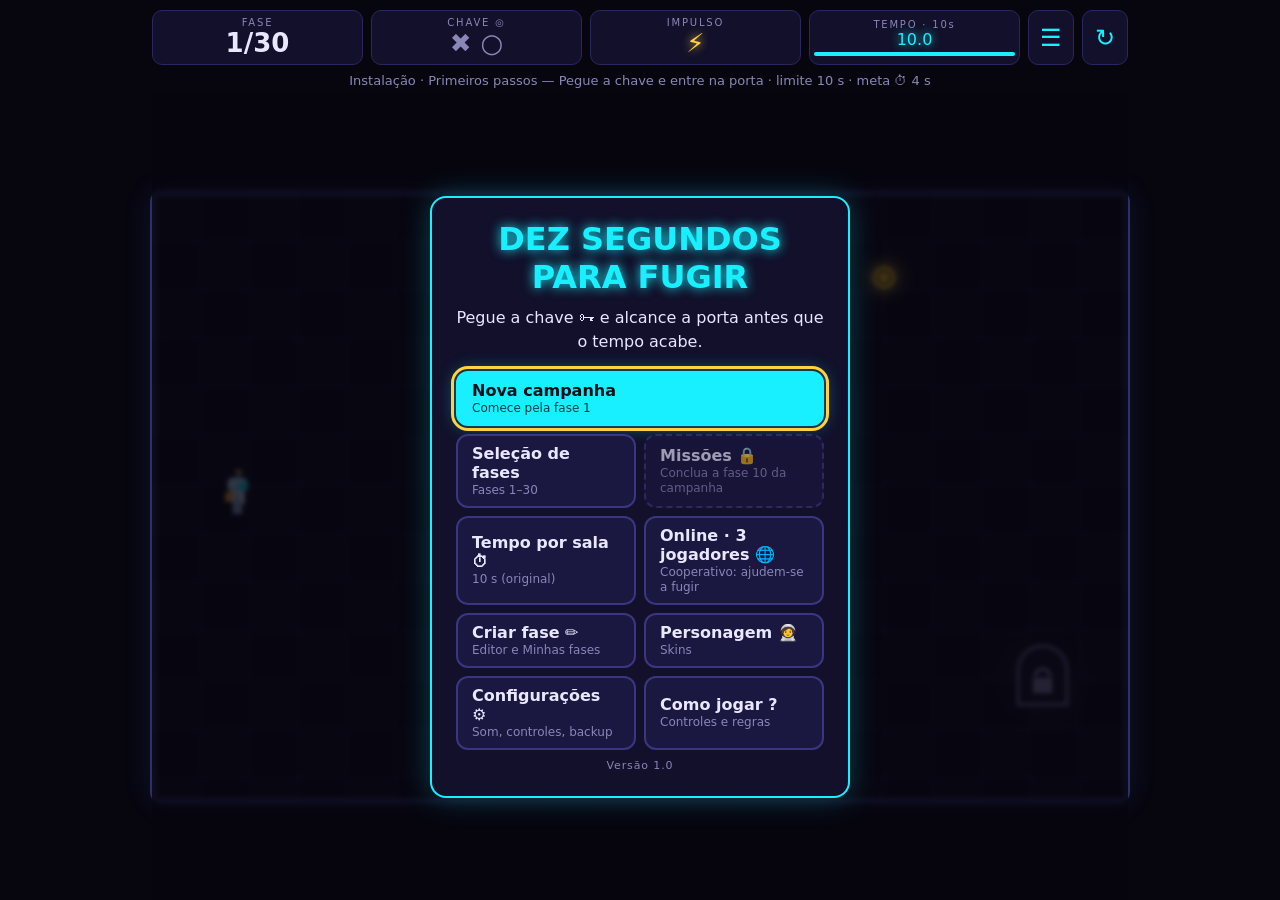
==== index.html @ 1c7d1f09 "Dez segundos para fugir: jogo, editor e modo online cooperativo" ====
<!doctype html>
<html lang="pt-BR">
<head>
  <meta charset="utf-8">
  <meta name="viewport" content="width=device-width, initial-scale=1, maximum-scale=1, user-scalable=no, viewport-fit=cover">
  <meta name="theme-color" content="#07060f">
  <title>Dez segundos para fugir</title>
  <link rel="stylesheet" href="style.css">
</head>
<body>
  <div id="app">
    <header id="hud">
      <div class="hud-item"><span class="hud-label">FASE</span><span id="hud-level">1/20</span></div>
      <div class="hud-item"><span class="hud-label">CHAVE ◎</span><span><span id="hud-key" class="key-off">✖</span> <span id="hud-coin" class="coin-off">○</span></span></div>
      <div class="hud-item"><span class="hud-label">IMPULSO</span><span id="hud-dash" class="dash-on">⚡</span></div>
      <div class="hud-item"><span class="hud-label" id="hud-timer-label">TEMPO</span><span id="hud-timer">10.0</span><span class="bar" id="hud-bar-wrap"><i id="hud-bar"></i></span></div>
      <button id="btn-levels" class="hud-btn" aria-label="Escolher fase">☰</button>
      <button id="btn-retry-hud" class="hud-btn" aria-label="Tentar novamente (R)">↻</button>
    </header>
    <div id="hint"></div>

    <main id="stage">
      <canvas id="game" aria-label="Área do jogo"></canvas>
      <div id="overlay" class="hidden">
        <div class="panel">
          <h1 id="ov-title"></h1>
          <p id="ov-text"></p>
          <div id="ov-extra"></div>
          <div id="ov-menu" class="hidden"></div>
          <div class="ov-actions" id="ov-actions">
            <button id="ov-primary" class="btn"></button>
            <button id="ov-secondary" class="btn btn-ghost hidden"></button>
            <button id="ov-tertiary" class="btn btn-ghost hidden"></button>
            <button id="ov-quaternary" class="btn btn-ghost hidden"></button>
            <button id="ov-quinary" class="btn btn-ghost hidden"></button>
            <button id="ov-senary" class="btn btn-ghost hidden"></button>
          </div>
          <p id="ov-foot" class="foot hidden"></p>
        </div>
      </div>
      <button id="skip" class="btn btn-ghost hidden">Pular ⏭</button>
      <div id="settings" class="hidden">
        <div class="panel">
          <h1>Configurações</h1>
          <label class="row"><input type="checkbox" id="set-sound"> <span>Efeitos sonoros</span></label>
          <label class="row"><span>Volume</span> <input type="range" id="set-volume" min="0" max="100" step="5"> <output id="set-volume-out"></output></label>
          <div class="row"><span>Tempo por sala</span> <button id="set-time" class="btn btn-ghost"></button></div>
          <label class="row"><span>Controles na tela</span> <select id="set-touch"><option value="auto">Automático</option><option value="on">Mostrar</option><option value="off">Ocultar</option></select></label>
          <label class="row"><input type="checkbox" id="set-reduce"> <span>Reduzir efeitos visuais e tremores</span></label>
          <p id="set-note"></p>
          <div class="set-group" role="group" aria-label="Progresso e backup">
            <b>Progresso e backup</b>
            <div class="set-btns">
              <button id="set-export" class="btn btn-ghost">Exportar progresso</button>
              <button id="set-import" class="btn btn-ghost">Importar progresso</button>
              <button id="set-erase" class="btn btn-ghost danger">Apagar progresso</button>
            </div>
            <small>O progresso fica salvo neste navegador e não é sincronizado automaticamente entre dispositivos. Use o backup para levar seus dados a outro lugar.</small>
          </div>
          <button id="set-back" class="btn">Voltar</button>
        </div>
      </div>
      <div id="editor" class="ed-panel hidden">
        <div class="ed-top">
          <input id="ed-name" maxlength="40" autocomplete="off" placeholder="Nome da fase (até 40 caracteres)" aria-label="Nome da fase">
          <span id="ed-status" class="ed-status"></span>
        </div>
        <div id="ed-wrap"><canvas id="ed-canvas" tabindex="0" aria-label="Grade de edição 40 por 25. Toque ou arraste para colocar elementos. Com teclado: setas movem o cursor, Enter aplica a ferramenta, Delete apaga, E seleciona."></canvas></div>
        <div id="ed-msg" role="status" aria-live="polite"></div>
        <div id="ed-tools" aria-label="Ferramentas"></div>
        <div id="ed-props" class="ed-props" aria-live="polite" aria-label="Propriedades do elemento selecionado"></div>
        <div class="ed-actions">
          <button id="ed-undo" class="btn btn-ghost" aria-label="Desfazer">↶ Desfazer</button>
          <button id="ed-redo" class="btn btn-ghost" aria-label="Refazer">↷ Refazer</button>
          <button id="ed-check" class="btn btn-ghost">🔎 Verificar</button>
          <button id="ed-test" class="btn">▶ Testar</button>
          <button id="ed-save" class="btn">💾 Salvar</button>
          <button id="ed-clear" class="btn btn-ghost">🧹 Limpar mapa</button>
          <button id="ed-help" class="btn btn-ghost" aria-expanded="false">? Ajuda</button>
          <button id="ed-exit" class="btn btn-ghost">✕ Sair</button>
        </div>
        <div id="ed-helptext" class="hidden">
          <b>Como usar:</b> escolha uma ferramenta (Estrutura, Objetivos, Perigos, Mecanismos) e toque ou clique na grade; arraste para pintar terreno (cada arrasto é uma ação que dá para desfazer).
          Ao tocar num laser, drone, portal, interruptor ou porta, o painel abaixo do mapa mostra as propriedades. Sem mouse: foque o mapa (Tab), mova o cursor com as setas, Enter aplica a ferramenta, Delete apaga, E seleciona; ou escolha o elemento na lista do painel.
          <b>Portais:</b> até 3 pares (A ◆, B ●, C ▲); o par precisa das duas pontas. <b>Interruptores:</b> abrem as portas ligadas até o fim da tentativa; cada porta tem um só interruptor.
          <b>Lasers</b> param na primeira parede (a extensão real aparece no mapa). <b>Drones:</b> até 4, rota por pontos da grade, ida e volta ou circuito fechado.
          O personagem é um pouco maior que um quadrado: corredores precisam de pelo menos 2 quadrados. Ctrl+Z desfaz, Ctrl+Y refaz.
          <b>Confiança:</b> 1) estrutura válida, 2) percurso (considera portais e interruptores; lasers e drones não contam como paredes), 3) teste jogável — só concluir a fase confirma tempo e dificuldade. Para compartilhar é preciso concluir a fase nesta revisão (confirmação local, sem verificação online).
        </div>
      </div>
      <div id="coop" class="ed-panel hidden" role="region" aria-label="Modo online cooperativo">
        <div id="co-banner" role="status" aria-live="polite"></div>
        <section id="co-connect" class="co-view">
          <div class="panel panel-wide">
            <h1>Online · 3 jogadores</h1>
            <p class="lead">Cooperativo: cada jogador tem um papel e <b>só chegam à porta se se ajudarem</b>. Falem por voz (ligação, Discord…) enquanto jogam.</p>
            <label class="co-field"><span>Seu apelido</span><input id="co-name" maxlength="14" autocomplete="off" placeholder="Jogador"></label>
            <div id="co-srv-row" class="co-field hidden"><span id="co-srv-note"></span><input id="co-url" autocomplete="off" inputmode="url" placeholder="wss://meu-servidor.onrender.com" aria-label="Endereço do servidor"></div>
            <div class="ov-actions">
              <button id="co-create" class="btn">Criar sala</button>
              <div class="co-or">ou entre com o código</div>
              <div class="co-join-row"><input id="co-code" maxlength="4" autocomplete="off" autocapitalize="characters" placeholder="ABCD" aria-label="Código da sala (4 letras)"><button id="co-join" class="btn">Entrar</button></div>
              <button id="co-back" class="btn btn-ghost">Voltar ao menu</button>
            </div>
          </div>
        </section>
        <section id="co-lobby" class="co-view hidden">
          <div class="panel panel-wide">
            <h1>Sala <span id="co-code-big" class="co-code"></span></h1>
            <div class="co-row"><button id="co-copy" class="btn btn-ghost">📋 Copiar convite</button></div>
            <ul id="co-slots" class="co-slots" aria-label="Jogadores da sala"></ul>
            <div class="co-h">Escolha seu papel</div>
            <div id="co-roles" class="co-roles" role="radiogroup" aria-label="Papéis"></div>
            <label class="co-field"><span>Fase</span><select id="co-level" aria-describedby="co-level-note"></select></label>
            <p id="co-level-note" class="notes"></p>
            <p id="co-start-note" class="notes" role="status"></p>
            <div class="ov-actions">
              <button id="co-start" class="btn">Começar ▶</button>
              <button id="co-leave" class="btn btn-ghost">Sair da sala</button>
            </div>
          </div>
        </section>
        <section id="co-game" class="co-view hidden">
          <div id="co-hud">
            <div class="co-h1"><b id="co-lvname"></b><span id="co-att"></span><span id="co-ping"></span></div>
            <div class="co-h2"><span id="co-timer">--</span><span class="bar"><i id="co-bar"></i></span><span id="co-key"></span></div>
            <div id="co-chips"></div>
          </div>
          <div id="co-cwrap"><div id="co-banner2" role="status" aria-live="polite"></div><canvas id="co-canvas" aria-label="Área do jogo cooperativo. Use as setas ou WASD para andar; teclas 1 a 6 enviam mensagens rápidas."></canvas><div id="co-result" class="hidden"></div></div>
          <div id="co-hint"></div>
          <div id="co-bottom">
            <div id="co-pad" aria-label="Controles de direção">
              <button class="dir up" data-k="u" aria-label="Cima">▲</button>
              <button class="dir left" data-k="l" aria-label="Esquerda">◀</button>
              <button class="dir right" data-k="r" aria-label="Direita">▶</button>
              <button class="dir down" data-k="d" aria-label="Baixo">▼</button>
            </div>
            <div id="co-emos" aria-label="Mensagens rápidas"></div>
            <div class="co-acts"><button id="co-restart" class="btn btn-ghost">↻ Reiniciar</button><button id="co-menu" class="btn btn-ghost">☰ Menu</button></div>
          </div>
          <div id="co-pop" class="hidden"><div class="panel">
            <h1>Pausa do menu</h1>
            <p>O jogo dos outros continua. Sair da sala encerra a partida para os 3.</p>
            <div class="ov-actions">
              <button id="co-pop-continue" class="btn">Continuar</button>
              <button id="co-pop-lobby" class="btn btn-ghost">Voltar à sala (todos)</button>
              <button id="co-pop-leave" class="btn btn-ghost danger">Sair da sala</button>
            </div>
          </div></div>
        </section>
      </div>
      <div id="mymaps" class="ed-panel hidden">
        <div class="panel panel-wide">
          <h1>Minhas fases</h1>
          <p id="mm-msg" class="lead" role="status"></p>
          <div class="sel-row"><button id="mm-new" class="btn">✏ Nova fase</button><button id="mm-import" class="btn btn-ghost">📥 Importar fase</button></div>
          <div id="mm-list"></div>
          <p class="notes">As fases ficam só neste aparelho (armazenamento do navegador). Compartilhar o código não publica a fase em nenhum catálogo online.</p>
          <button id="mm-back" class="btn btn-ghost">Voltar ao menu</button>
        </div>
      </div>
      <div id="backup" class="ed-panel hidden">
        <div class="panel panel-wide" id="bk-body"></div>
      </div>
      <div id="importer" class="ed-panel hidden">
        <div class="panel panel-wide">
          <h1>Importar fase</h1>
          <p class="lead">Cole o código de uma fase (começa com <b>DSPF1:</b>). O código é tratado só como dados.</p>
          <textarea id="im-text" rows="5" spellcheck="false" autocomplete="off" aria-label="Código da fase" placeholder="DSPF1:…"></textarea>
          <p id="im-msg" role="alert"></p>
          <div id="im-preview" class="hidden"><canvas id="im-canvas" width="320" height="200"></canvas><div id="im-name"></div><div id="im-state" class="notes"></div></div>
          <div class="ov-actions">
            <button id="im-check" class="btn">Verificar código</button>
            <button id="im-ok" class="btn hidden">Importar como nova fase</button>
            <button id="im-back" class="btn btn-ghost">Voltar</button>
          </div>
          <p class="notes">A fase importada vira uma cópia nova: nunca sobrescreve as suas fases. Compartilhar o código não publica a fase em um catálogo online.</p>
        </div>
      </div>
      <div id="missions" class="hidden">
        <div class="panel panel-wide">
          <h1>Missões</h1>
          <p id="mis-info" class="lead"></p>
          <div id="mis-filter" role="radiogroup" aria-label="Filtrar por tipo"></div>
          <div id="mis-grid"></div>
          <p class="notes">Missões não alteram moedas, medalhas nem recordes da campanha. Concluir em qualquer tempo vale; em 10 s você ganha também o selo "Desafio original".</p>
          <button id="mis-back" class="btn btn-ghost">Voltar</button>
        </div>
      </div>
      <div id="charsel" class="hidden">
        <div class="panel panel-wide">
          <h1>Personagem</h1>
          <canvas id="char-big" width="192" height="192" aria-label="Prévia animada da skin"></canvas>
          <div id="char-pose" class="char-pose"></div>
          <div id="char-name" class="char-name"></div>
          <p id="char-desc"></p>
          <p id="char-req"></p>
          <span class="bar big" id="char-bar-wrap"><i id="char-bar"></i></span>
          <button id="char-equip" class="btn">Equipar</button>
          <div id="char-list" role="radiogroup" aria-label="Escolha a skin"></div>
          <p class="notes">Skins são só visuais: a área de colisão e a velocidade são as mesmas. Elas usam conquistas já registradas; nada é gasto.</p>
          <button id="char-back" class="btn btn-ghost">Voltar</button>
        </div>
      </div>
      <div id="timesel" class="hidden">
        <div class="panel panel-wide">
          <h1>Tempo por sala</h1>
          <p class="lead"><b>Este tempo vale para cada tentativa de uma sala.</b></p>
          <fieldset id="time-opts" class="opts"><legend class="sr">Escolha o tempo por sala</legend></fieldset>
          <div id="time-custom-row" class="hidden">
            <label class="row"><span>Segundos (5 a 300)</span> <input type="number" id="time-custom" min="5" max="300" step="1" inputmode="numeric" aria-describedby="time-err"></label>
          </div>
          <p id="time-err" role="alert"></p>
          <div class="notes" id="time-notes">
            <p><b>10 segundos</b> é o desafio original. Tempos <b>abaixo de 10 s</b> são desafios extras e podem tornar algumas fases impossíveis.</p>
            <p>Fases desbloqueadas, moedas e as medalhas de conclusão valem em <b>qualquer</b> tempo. A medalha de <b>tempo-alvo (⏱)</b> só vale no modo original de 10 s.</p>
            <p>Os melhores tempos são guardados <b>separadamente</b> para cada opção (inclusive "Sem limite"). Os recordes antigos ficam no modo de 10 s.</p>
            <p id="time-pause-note" class="hidden"><b>Atenção:</b> mudar o tempo durante a pausa reinicia a sala; você confirma antes.</p>
          </div>
          <div class="ov-actions">
            <button id="time-ok" class="btn">Continuar</button>
            <button id="time-back" class="btn btn-ghost">Voltar</button>
          </div>
        </div>
      </div>
      <div id="select" class="hidden">
        <div class="panel panel-wide">
          <h1>Fases</h1>
          <div class="sel-row"><button id="sel-time" class="btn btn-ghost sel-time"></button><button id="sel-char" class="btn btn-ghost sel-time">🧑‍🚀 Personagem</button></div>
          <div id="level-grid"></div>
          <p id="sel-info"></p>
          <button id="sel-back" class="btn btn-ghost">Voltar ao menu</button>
        </div>
      </div>
    </main>

    <footer id="controls">
      <div id="dpad">
        <button class="dir up" data-dx="0" data-dy="-1" aria-label="Cima">▲</button>
        <button class="dir left" data-dx="-1" data-dy="0" aria-label="Esquerda">◀</button>
        <button class="dir right" data-dx="1" data-dy="0" aria-label="Direita">▶</button>
        <button class="dir down" data-dx="0" data-dy="1" aria-label="Baixo">▼</button>
      </div>
      <div id="side-btns">
        <button id="btn-dash" class="btn dash-touch" aria-label="Impulso (Espaço)">⚡<small>Impulso</small></button>
        <button id="btn-retry-touch" class="btn retry-touch" aria-label="Reiniciar (R)">↻<small>Reiniciar</small></button>
      </div>
    </footer>
  </div>

  <script src="levels.js"></script>
  <script src="missions.js"></script>
  <script src="mapkit.js"></script>
  <script src="engine.js"></script>
  <script src="audio.js"></script>
  <script src="game.js"></script>
  <script src="editor.js"></script>
  <script src="backup.js"></script>
  <script src="coop.js"></script>
</body>
</html>
---- style.css ----
:root {
  --bg: #07060f;
  --panel: #12102a;
  --cyan: #19f0ff;
  --magenta: #ff3df2;
  --gold: #ffd23f;
  --green: #39ff88;
  --red: #ff2d55;
  --text: #e9e7ff;
  --dim: #8a86b8;
}
* { box-sizing: border-box; -webkit-tap-highlight-color: transparent; }
html, body {
  margin: 0; height: 100%; background: var(--bg); color: var(--text);
  font-family: "Trebuchet MS", "Segoe UI", system-ui, sans-serif;
  overflow: hidden; overscroll-behavior: none;
  touch-action: none; /* sem rolagem nem zoom por gesto */
  -webkit-user-select: none; user-select: none; -webkit-touch-callout: none;
}
#app {
  height: 100vh; height: 100dvh; display: flex; flex-direction: column;
  max-width: 1000px; margin: 0 auto;
  padding: env(safe-area-inset-top) max(12px, env(safe-area-inset-right)) env(safe-area-inset-bottom) max(12px, env(safe-area-inset-left));
}

/* HUD */
#hud { display: flex; gap: 8px; align-items: stretch; padding: 10px 0 8px; }
.hud-item {
  flex: 1; min-width: 0; background: var(--panel); border: 1px solid #2a2660; border-radius: 10px;
  padding: 6px 4px; display: flex; flex-direction: column; align-items: center; justify-content: center;
}
.hud-label { font-size: 10px; letter-spacing: .18em; color: var(--dim); }
.hud-item > span:last-child { font-size: clamp(16px, 4.2vw, 26px); font-weight: 700; font-variant-numeric: tabular-nums; }
#hud-timer { min-width: 5ch; color: var(--cyan); text-shadow: 0 0 10px var(--cyan); min-width: 4ch; text-align: center; }
#hud-timer.danger { color: var(--red); text-shadow: 0 0 12px var(--red); animation: pulse .4s infinite alternate; }
.key-off { color: var(--dim); }
.key-on { color: var(--gold); text-shadow: 0 0 10px var(--gold); }
.hud-btn {
  width: 46px; flex: none; border-radius: 10px; border: 1px solid #2a2660; background: var(--panel);
  color: var(--cyan); font-size: 24px; cursor: pointer;
}
@keyframes pulse { from { transform: scale(1); } to { transform: scale(1.12); } }

/* Palco */
#stage { position: relative; flex: 1; min-height: 0; display: flex; align-items: center; justify-content: center; }
canvas { display: block; border-radius: 10px; box-shadow: 0 0 0 2px #2a2660, 0 0 30px rgba(25, 240, 255, .12); touch-action: none; }

/* Overlay */
#overlay, #select, #settings, #timesel, #charsel, #missions, #mymaps, #importer, #backup, #coop {
  position: absolute; inset: 0; display: flex; align-items: center; justify-content: center;
  background: rgba(7, 6, 15, .78); backdrop-filter: blur(2px); z-index: 5; padding: 12px;
}
.hidden { display: none !important; }
.panel {
  background: var(--panel); border: 2px solid var(--cyan); border-radius: 16px; padding: 22px 24px;
  text-align: center; max-width: 420px; width: 100%; box-shadow: 0 0 30px rgba(25, 240, 255, .25);
}
.panel h1 { margin: 0 0 10px; font-size: clamp(22px, 6vw, 32px); color: var(--cyan); text-shadow: 0 0 12px var(--cyan); }
.panel p { margin: 0 0 18px; line-height: 1.45; color: var(--text); white-space: pre-line; }
.panel.bad { border-color: var(--red); box-shadow: 0 0 30px rgba(255, 45, 85, .3); }
.panel.bad h1 { color: var(--red); text-shadow: 0 0 12px var(--red); }
.panel.good { border-color: var(--green); box-shadow: 0 0 30px rgba(57, 255, 136, .3); }
.panel.good h1 { color: var(--green); text-shadow: 0 0 12px var(--green); }
.ov-actions { display: flex; flex-direction: column; gap: 10px; align-items: center; }
.btn {
  font: inherit; font-weight: 700; font-size: 18px; color: #04101a; background: var(--cyan);
  border: 0; border-radius: 12px; padding: 14px 28px; min-height: 52px; min-width: 190px; cursor: pointer;
  box-shadow: 0 0 18px rgba(25, 240, 255, .5);
}
.btn:active { transform: scale(.97); }
.btn-ghost { background: transparent; color: var(--dim); border: 1px solid #3a3680; box-shadow: none; font-size: 14px; min-height: 40px; padding: 8px 18px; }

/* Controles de toque */
#controls { display: none; justify-content: space-between; align-items: center; padding: 8px 4px 14px; gap: 12px; }
body.touch #controls { display: flex; }
#dpad {
  --s: clamp(64px, 19vw, 92px);
  display: grid; grid-template-columns: repeat(3, var(--s)); grid-template-rows: repeat(3, var(--s)); gap: 4px;
}
.dir {
  border: 2px solid #3a3680; border-radius: 16px; background: var(--panel); color: var(--cyan);
  font-size: calc(var(--s) * .38); cursor: pointer; touch-action: none; padding: 0;
}
.dir.active { background: var(--cyan); color: #04101a; box-shadow: 0 0 18px var(--cyan); }
.dir.up { grid-column: 2; grid-row: 1; }
.dir.left { grid-column: 1; grid-row: 2; }
.dir.right { grid-column: 3; grid-row: 2; }
.dir.down { grid-column: 2; grid-row: 3; }
#side-btns { display: flex; flex-direction: column; align-items: center; gap: 10px; }
.retry-touch, .dash-touch { min-width: 0; display: flex; flex-direction: column; align-items: center; justify-content: center; line-height: 1; padding: 0; touch-action: none; }
.dash-touch { width: clamp(96px, 27vw, 118px); height: clamp(96px, 27vw, 118px); font-size: 44px; background: #ffb02e; box-shadow: 0 0 20px rgba(255, 176, 46, .55); }
.dash-touch.used { background: #3a3560; color: var(--dim); box-shadow: none; }
.retry-touch { width: clamp(64px, 18vw, 80px); height: clamp(56px, 15vw, 66px); font-size: 26px; background: var(--magenta); box-shadow: 0 0 14px rgba(255, 61, 242, .45); }
.dash-touch small, .retry-touch small { font-size: 12px; margin-top: 3px; }

/* Seleção de fases */
.panel-wide { max-width: 520px; max-height: 100%; overflow-y: auto; overflow-x: hidden; padding: 16px; }
#level-grid { display: grid; grid-template-columns: repeat(5, minmax(0, 1fr)); gap: 8px; margin-bottom: 12px; }
.lvl {
  font: inherit; color: var(--text); background: #1a1740; border: 2px solid #3a3680; border-radius: 12px;
  aspect-ratio: 1; min-width: 0; min-height: 52px; padding: 2px; cursor: pointer; display: flex; flex-direction: column;
  align-items: center; justify-content: center; gap: 2px;
}
.lvl b { font-size: clamp(18px, 5vw, 24px); line-height: 1; }
.lvl small { font-size: 11px; color: var(--dim); line-height: 1.1; max-width: 100%; overflow: hidden; text-overflow: ellipsis; white-space: nowrap; }
.lvl.done { border-color: var(--green); }
.lvl.done small { color: var(--green); }
.lvl.next { border-color: var(--cyan); box-shadow: 0 0 14px rgba(25, 240, 255, .45); animation: pulse-border 1s infinite alternate; }
.lvl:disabled { opacity: .4; cursor: not-allowed; }
.lvl:not(:disabled):active { transform: scale(.96); }
@keyframes pulse-border { from { box-shadow: 0 0 6px rgba(25, 240, 255, .25); } to { box-shadow: 0 0 16px rgba(25, 240, 255, .7); } }
#sel-info { margin: 0 0 12px; color: var(--dim); font-size: 14px; min-height: 1.2em; }

@media (prefers-reduced-motion: reduce) {
  #hud-timer.danger, .lvl.next { animation: none; }
  .btn:active, .lvl:not(:disabled):active { transform: none; }
}
@media (max-width: 420px) { .lvl small.nm { display: none; } }

/* Dica da fase, impulso e moeda no HUD */
#hint { text-align: center; font-size: 13px; color: var(--dim); padding: 0 4px 6px; min-height: 1.3em; }
#hint b { color: var(--gold); font-weight: 600; }
.hud-label { white-space: nowrap; }
.dash-on { color: var(--gold) !important; text-shadow: 0 0 10px var(--gold); }
.dash-off { color: var(--dim); }
.coin-on { color: #ffcf33; text-shadow: 0 0 10px #ffcf33; }
.coin-off { color: var(--dim); }
@media (max-width: 420px) { .hud-label { font-size: 8.5px; letter-spacing: .08em; } #hud { gap: 6px; } }

/* Medalhas */
#ov-extra { margin: 0 0 16px; line-height: 1.5; }
#ov-extra:empty { display: none; }
.medals { display: flex; gap: 6px; justify-content: center; flex-wrap: wrap; margin-top: 8px; }
.medal { font-size: 13px; border: 1px solid #3a3680; border-radius: 999px; padding: 4px 10px; color: var(--dim); }
.medal.on { color: var(--text); border-color: var(--gold); background: rgba(255, 210, 63, .12); }
.medal.new { border-color: var(--green); background: rgba(57, 255, 136, .15); color: var(--green); }
.record { color: var(--green); font-weight: 700; }
.times { font-variant-numeric: tabular-nums; }

/* Grade de fases com medalhas */
.lvl { aspect-ratio: auto; min-height: 76px; padding: 6px 2px; }
.lvl .md { font-size: 11px; color: #4a4580; }
.lvl .md.on { color: var(--gold); }
.lvl .md.coin.on { color: #ffcf33; }
.lvl .mds { display: flex; gap: 4px; line-height: 1; }
.lvl .bt { font-size: 10.5px; color: var(--dim); font-variant-numeric: tabular-nums; }

/* Celular deitado: direcional à esquerda, botões à direita, cenário no meio (sem sobreposição) */
@media (orientation: landscape) and (max-height: 520px) {
  body.touch #app { display: grid; grid-template-columns: auto minmax(0, 1fr) auto; grid-template-rows: auto minmax(0, 1fr); column-gap: 10px; }
  body.touch #hud { grid-column: 1 / -1; padding: 6px 0; }
  body.touch #hint { display: none; }
  body.touch #stage { grid-column: 2; grid-row: 2; }
  body.touch #controls { display: contents; }
  body.touch #dpad { grid-column: 1; grid-row: 2; align-self: center; --s: 54px; }
  body.touch #side-btns { grid-column: 3; grid-row: 2; align-self: center; }
  body.touch .dash-touch { width: 84px; height: 84px; font-size: 34px; }
  body.touch .retry-touch { width: 64px; height: 48px; }
}

/* Configurações e botão de pular */
#settings .panel { text-align: left; }
#settings h1 { text-align: center; }
.row { display: flex; align-items: center; gap: 12px; margin: 0 0 16px; font-size: 16px; }
.row input[type="checkbox"] { width: 24px; height: 24px; accent-color: var(--cyan); flex: none; }
.row input[type="range"] { flex: 1; min-width: 0; accent-color: var(--cyan); height: 28px; }
.row output { width: 3.2ch; text-align: right; font-variant-numeric: tabular-nums; color: var(--dim); }
#set-note { color: var(--dim); font-size: 13px; min-height: 1em; margin: 0 0 14px; }
#settings .btn { display: block; margin: 0 auto; }
#skip { position: absolute; right: 10px; bottom: 10px; z-index: 6; min-height: 44px; background: rgba(7, 6, 15, .75); color: var(--text); }
#ov-tertiary { margin-top: 0; }

/* Seleção de fases por setor */
.sector { margin: 0 0 12px; text-align: left; }
.sector-head { display: flex; justify-content: space-between; align-items: baseline; border-left: 4px solid var(--sec, var(--cyan)); padding-left: 8px; margin-bottom: 6px; }
.sector-head b { color: var(--sec, var(--cyan)); font-size: 15px; letter-spacing: .02em; }
.sector-head small { color: var(--dim); font-size: 12px; }
.sector .grid { display: grid; grid-template-columns: repeat(5, minmax(0, 1fr)); gap: 8px; }
.sector .lvl { border-color: color-mix(in srgb, var(--sec) 45%, #3a3680); }
.sector .lvl.done { border-color: var(--green); }
.lvl.todo { border-style: dashed; border-color: var(--gold); }
#level-grid { display: block; }
.reduce-fx #hud-timer.danger, .reduce-fx .lvl.next { animation: none; }

.row select { flex: 1; min-width: 0; font: inherit; padding: 8px; border-radius: 8px; background: var(--panel); color: var(--text); border: 1px solid #3a3680; }

/* Barra do cronômetro (proporcional ao limite) */
.bar { display: block; width: 100%; height: 4px; margin-top: 3px; background: #2a2660; border-radius: 2px; overflow: hidden; }
.bar i { display: block; height: 100%; width: 100%; background: var(--cyan); }
.bar.danger i { background: var(--red); }
.bar.off { visibility: hidden; }

/* Escolha de tempo */
#timesel .panel { text-align: left; }
#timesel h1 { text-align: center; }
.lead { margin: 0 0 12px; }
.opts { border: 0; margin: 0 0 12px; padding: 0; display: grid; grid-template-columns: repeat(2, minmax(0, 1fr)); gap: 8px; }
.sr { position: absolute; width: 1px; height: 1px; overflow: hidden; clip: rect(0 0 0 0); }
.chip { position: relative; display: block; }
.chip input { position: absolute; opacity: 0; inset: 0; width: 100%; height: 100%; margin: 0; cursor: pointer; }
.chip span { display: flex; flex-direction: column; justify-content: center; min-height: 52px; padding: 6px 12px; border: 2px solid #3a3680; border-radius: 12px; background: #1a1740; font-weight: 700; }
.chip small { font-weight: 400; color: var(--dim); font-size: 12px; }
.chip input:checked + span { border-color: var(--cyan); background: rgba(25, 240, 255, .14); box-shadow: 0 0 12px rgba(25, 240, 255, .35); }
.chip input:checked + span::after { content: "✔ selecionado"; font-size: 11px; font-weight: 400; color: var(--cyan); }
.chip input:focus-visible + span { outline: 3px solid var(--gold); outline-offset: 2px; }
.chip.wide { grid-column: 1 / -1; }
#time-custom { width: 7ch; font: inherit; padding: 8px; border-radius: 8px; background: var(--panel); color: var(--text); border: 2px solid #3a3680; }
#time-custom[aria-invalid="true"] { border-color: var(--red); }
#time-err { color: var(--red); min-height: 1.3em; margin: 0 0 8px; font-size: 14px; }
.notes p { margin: 0 0 8px; font-size: 13px; color: var(--dim); line-height: 1.4; }
.notes b { color: var(--text); }
.sel-time { margin: 0 0 12px; min-height: 44px; }
#set-time { min-width: 0; padding: 8px 14px; flex: 1; }

#settings .panel { max-height: 100%; overflow-y: auto; }
#settings .row .btn { display: inline-flex; justify-content: center; margin: 0; }

/* Tela Personagem */
#charsel .panel { text-align: center; max-height: 100%; overflow-y: auto; }
#char-big { display: block; margin: 0 auto 6px; width: 144px; height: 144px; image-rendering: pixelated; background: radial-gradient(circle at 50% 60%, #1c1a44, #0a0818); border-radius: 14px; border: 2px solid #3a3680; }
.char-pose { font-size: 12px; color: var(--dim); min-height: 1.2em; }
.char-name { font-size: 20px; font-weight: 700; color: var(--cyan); }
#char-desc, #char-req { margin: 4px 0; font-size: 14px; }
#char-req { color: var(--gold); min-height: 1.3em; }
.bar.big { height: 8px; margin: 4px auto 10px; max-width: 260px; }
#char-list { display: grid; grid-template-columns: repeat(3, minmax(0, 1fr)); gap: 8px; margin: 12px 0; }
.skin-btn { position: relative; font: inherit; color: var(--text); background: #1a1740; border: 2px solid #3a3680; border-radius: 12px; padding: 6px 4px; min-height: 92px; cursor: pointer; display: flex; flex-direction: column; align-items: center; gap: 2px; }
.skin-btn canvas { width: 56px; height: 56px; image-rendering: pixelated; }
.skin-btn small { font-size: 11px; line-height: 1.15; }
.skin-btn[aria-checked="true"] { border-color: var(--cyan); box-shadow: 0 0 12px rgba(25, 240, 255, .35); }
.skin-btn.locked canvas { opacity: .55; }
.skin-btn .badge { position: absolute; top: 2px; right: 4px; font-size: 12px; }
.skin-btn:focus-visible { outline: 3px solid var(--gold); outline-offset: 2px; }
.sel-row { display: flex; gap: 8px; margin: 0 0 12px; }
.sel-row .btn { flex: 1; min-width: 0; margin: 0; padding: 8px 6px; font-size: 13px; }
.ov-actions .btn-ghost { min-height: 44px; }
.panel { max-height: 100%; overflow-y: auto; }

/* Missões */
#missions .panel { text-align: left; }
#missions h1 { text-align: center; }
#mis-filter { display: flex; flex-wrap: wrap; gap: 6px; margin: 0 0 10px; }
#mis-filter button { font: inherit; font-size: 13px; color: var(--text); background: #1a1740; border: 2px solid #3a3680; border-radius: 999px; padding: 6px 12px; min-height: 36px; cursor: pointer; }
#mis-filter button[aria-checked="true"] { border-color: var(--cyan); background: rgba(25, 240, 255, .14); }
#mis-grid { display: grid; grid-template-columns: repeat(2, minmax(0, 1fr)); gap: 8px; margin: 0 0 10px; }
.mis-card { font: inherit; color: var(--text); text-align: left; background: #1a1740; border: 2px solid #3a3680; border-radius: 12px; padding: 8px 10px; min-height: 92px; cursor: pointer; display: flex; flex-direction: column; gap: 3px; }
.mis-card b { font-size: 14px; }
.mis-card small { color: var(--dim); font-size: 12px; line-height: 1.25; }
.mis-card .st { margin-top: auto; font-size: 12px; }
.mis-card.done { border-color: var(--green); }
.mis-card.avail { border-color: var(--cyan); }
.mis-card.locked { opacity: .6; border-style: dashed; }
.mis-card .seal { color: var(--gold); font-weight: 700; }
.mis-card:focus-visible { outline: 3px solid var(--gold); outline-offset: 2px; }
@media (min-width: 560px) { #mis-grid { grid-template-columns: repeat(3, minmax(0, 1fr)); } }

/* Editor de fases */
body.editing #hud, body.editing #hint, body.editing #controls, body.ed-lists #controls { display: none; }
#editor { position: absolute; inset: 0; z-index: 4; background: var(--bg); display: flex; flex-direction: column; gap: 6px; padding: 6px; overflow-y: auto; touch-action: pan-y; }
#editor .ed-top { display: flex; gap: 8px; align-items: center; }
#ed-name { flex: 1; min-width: 0; font: inherit; font-size: 16px; padding: 8px 10px; border-radius: 8px; background: var(--panel); color: var(--text); border: 2px solid #3a3680; }
.ed-status { font-size: 12px; color: var(--dim); white-space: nowrap; }
.ed-status.ok { color: var(--green); } .ed-status.draft { color: var(--gold); }
#ed-wrap { flex: 0 0 auto; width: 100%; height: min(62.5vw, 52dvh); min-height: 140px; display: flex; align-items: center; justify-content: center; }
#ed-canvas { display: block; touch-action: none; border-radius: 6px; box-shadow: 0 0 0 2px #3a3680; cursor: crosshair; -webkit-user-select: none; user-select: none; }
#ed-msg { min-height: 1.3em; font-size: 13px; color: var(--gold); text-align: center; }
#ed-msg.err { color: var(--red); }
#ed-tools { display: grid; grid-template-columns: repeat(7, minmax(0, 1fr)); gap: 6px; }
#ed-tools button { font: inherit; color: var(--text); background: #1a1740; border: 2px solid #3a3680; border-radius: 10px; min-height: 54px; padding: 4px 2px; cursor: pointer; display: flex; flex-direction: column; align-items: center; justify-content: center; gap: 2px; font-size: 11px; }
#ed-tools button b { font-size: 20px; line-height: 1; }
#ed-tools button[aria-checked="true"] { border-color: var(--cyan); background: rgba(25, 240, 255, .16); box-shadow: 0 0 10px rgba(25, 240, 255, .35); }
.ed-actions { display: flex; flex-wrap: wrap; gap: 6px; }
.ed-actions .btn { flex: 1 1 30%; min-width: 0; min-height: 44px; padding: 8px 6px; font-size: 14px; }
.ed-actions .btn:disabled { opacity: .4; }
#ed-helptext { font-size: 13px; color: var(--dim); line-height: 1.45; background: var(--panel); border-radius: 10px; padding: 10px; }
@media (max-width: 520px) { #ed-tools { grid-template-columns: repeat(4, minmax(0, 1fr)); } }
#mymaps .panel, #importer .panel { text-align: left; }
#mymaps h1, #importer h1 { text-align: center; }
#mm-list { display: grid; gap: 8px; margin: 10px 0; }
.mm-card { display: grid; grid-template-columns: 96px 1fr; gap: 10px; background: #1a1740; border: 2px solid #3a3680; border-radius: 12px; padding: 8px; }
.mm-card canvas { width: 96px; height: 60px; border-radius: 6px; background: #0a0818; }
.mm-card b { display: block; margin-bottom: 2px; overflow-wrap: anywhere; }
.mm-card .badge2 { font-size: 12px; } .badge2.ok { color: var(--green); } .badge2.draft { color: var(--gold); }
.mm-btns { grid-column: 1 / -1; display: flex; flex-wrap: wrap; gap: 6px; }
.mm-btns button { font: inherit; font-size: 13px; color: var(--text); background: transparent; border: 1px solid #3a3680; border-radius: 8px; padding: 8px 10px; min-height: 40px; cursor: pointer; }
.mm-btns button.danger { color: var(--red); border-color: #6a2a3a; }
#im-text, #ov-extra textarea { width: 100%; font: 12px/1.3 monospace; color: var(--text); background: var(--panel); border: 2px solid #3a3680; border-radius: 8px; padding: 8px; resize: vertical; -webkit-user-select: text; user-select: text; }
#im-msg { color: var(--red); min-height: 1.3em; font-size: 14px; } #im-msg.good { color: var(--green); }
#im-preview { text-align: center; margin: 8px 0; } #im-canvas { width: 100%; max-width: 320px; border-radius: 6px; border: 2px solid #3a3680; background: #0a0818; }
#im-name { font-weight: 700; margin-top: 4px; }

/* ---- 1.0: menu em lista, foco, backup, ajuda ---- */
button:focus-visible, select:focus-visible, input:focus-visible, textarea:focus-visible, summary:focus-visible { outline: 3px solid var(--gold); outline-offset: 2px; }
#ov-menu { display: grid; grid-template-columns: 1fr; gap: 8px; margin: 0 0 8px; }
.menu-item { font: inherit; text-align: left; color: var(--text); background: #1a1740; border: 2px solid #3a3680; border-radius: 12px; padding: 8px 14px; min-height: 52px; cursor: pointer; display: flex; flex-direction: column; justify-content: center; gap: 1px; }
.menu-item .mi-l { font-weight: 700; font-size: 16px; }
.menu-item small { color: var(--dim); font-size: 12px; line-height: 1.25; }
.menu-item.main { grid-column: 1 / -1; background: var(--cyan); color: #04101a; border-color: var(--cyan); box-shadow: 0 0 18px rgba(25, 240, 255, .45); }
.menu-item.main small { color: #0b3a44; }
.menu-item.locked { opacity: .65; border-style: dashed; }
.menu-item:active { transform: scale(.98); }
@media (min-width: 440px) { #ov-menu { grid-template-columns: 1fr 1fr; } }
.panel .foot { margin: 6px 0 0; font-size: 11px; color: var(--dim); letter-spacing: .08em; }
.panel.howto { text-align: left; max-width: 480px; }
.panel.howto h1 { text-align: center; }
.howto { margin: 0 0 14px; padding-left: 18px; line-height: 1.45; font-size: 14px; }
.howto li { margin-bottom: 6px; }
.howto b { color: var(--gold); }
@media (orientation: landscape) and (max-height: 520px) { .panel { padding: 12px 16px; } .panel h1 { margin-bottom: 6px; } #ov-menu { grid-template-columns: repeat(3, 1fr); } .menu-item { min-height: 44px; padding: 4px 10px; } .menu-item.main { grid-column: 1 / -1; } }
#settings .set-group { border-top: 1px solid #3a3680; margin: 6px 0 14px; padding-top: 10px; }
#settings .set-group small { display: block; color: var(--dim); font-size: 12px; line-height: 1.35; margin-top: 6px; }
.set-btns { display: flex; flex-wrap: wrap; gap: 8px; margin-top: 8px; }
#settings .set-btns .btn { margin: 0; min-width: 0; flex: 1 1 120px; font-size: 14px; }
.btn.danger, .btn-ghost.danger { color: var(--red); border-color: #6a2a3a; }
.btn.danger { background: transparent; border: 2px solid var(--red); box-shadow: none; }
#backup .panel { text-align: left; }
#backup h1 { text-align: center; }
#backup textarea { width: 100%; font: 12px/1.3 monospace; color: var(--text); background: var(--panel); border: 2px solid #3a3680; border-radius: 8px; padding: 8px; resize: vertical; -webkit-user-select: text; user-select: text; margin: 6px 0; }
.bk-msg { min-height: 1.3em; font-size: 14px; color: var(--gold); margin: 8px 0; }
.bk-warn { color: var(--red); font-size: 13px; }
.bk-table { width: 100%; border-collapse: collapse; font-size: 13px; margin: 8px 0; }
.bk-table th, .bk-table td { text-align: left; padding: 6px 6px; border-bottom: 1px solid #2a2660; vertical-align: top; overflow-wrap: anywhere; }
.bk-table th { color: var(--dim); font-weight: 600; }
.bk-file { display: block; margin: 8px 0; font-size: 14px; }
.bk-file input { display: block; margin-top: 6px; max-width: 100%; color: var(--text); }
#backup summary { cursor: pointer; margin: 8px 0; color: var(--cyan); }
#backup .ov-actions { margin-top: 10px; }
/* Celular deitado: o menu ocupa a tela toda (respeitando as áreas seguras) e sem a frase de apoio */
@media (orientation: landscape) and (max-height: 520px) {
  #overlay:has(#ov-menu:not(.hidden)) { position: fixed; inset: 0; z-index: 20; padding: max(8px, env(safe-area-inset-top)) max(12px, env(safe-area-inset-right)) max(8px, env(safe-area-inset-bottom)) max(12px, env(safe-area-inset-left)); }
  #overlay:has(#ov-menu:not(.hidden)) #ov-text { display: none; }
  #overlay:has(#ov-menu:not(.hidden)) .panel { max-width: 640px; }
  #overlay:has(#ov-menu:not(.hidden)) h1 { font-size: 20px; }
  #overlay .panel.howto { max-width: 640px; }
  .howto { font-size: 13px; margin-bottom: 8px; }
}
.bk-table { font-size: 12px; }
.bk-table tr > th:first-child { white-space: nowrap; overflow-wrap: normal; width: 1%; padding-right: 10px; }
#backup .lead { font-size: 14px; }
.reduce-fx .menu-item:active { transform: none; }
@media (prefers-reduced-motion: reduce) { .menu-item:active { transform: none; } }
/* No menu principal os controles de toque não servem: somem para dar espaço à lista */
#app:has(#ov-menu:not(.hidden)) #controls, body.touch #app:has(#ov-menu:not(.hidden)) #controls { display: none; }

/* ---- Editor 2.0: ferramentas por grupo e painel de propriedades ---- */
#ed-tools { display: flex; flex-wrap: wrap; gap: 6px 10px; }
#ed-tools .tg { display: flex; flex-direction: column; gap: 3px; }
#ed-tools .tg-h { font-size: 11px; letter-spacing: .08em; text-transform: uppercase; color: var(--dim); }
#ed-tools .tg-b { display: flex; gap: 6px; }
#ed-tools { grid-template-columns: none; }
#ed-tools button { min-width: 58px; min-height: 52px; padding: 4px 6px; }
#ed-canvas:focus-visible { outline: 3px solid var(--gold); outline-offset: 2px; }
.ed-props { background: var(--panel); border: 1px solid #2a2660; border-radius: 10px; padding: 8px 10px; font-size: 14px; }
.ed-props .pp-top select, .ed-props select, .ed-props input[type="number"] { font: inherit; color: var(--text); background: #1a1740; border: 2px solid #3a3680; border-radius: 8px; padding: 8px; min-height: 40px; max-width: 100%; }
.ed-props .pp-top select { width: 100%; }
.pp-head { display: flex; align-items: center; justify-content: space-between; gap: 8px; margin-bottom: 6px; }
.pp-head h2 { margin: 0; font-size: 16px; color: var(--cyan); }
.pp-field { display: flex; align-items: center; justify-content: space-between; gap: 10px; margin: 6px 0; }
.pp-field input[type="number"] { width: 6ch; }
.pp-note { margin: 6px 0; color: var(--dim); font-size: 13px; line-height: 1.4; }
.pp-row, .pp-pts { display: flex; flex-wrap: wrap; gap: 6px; margin: 6px 0; }
.pp-btn { font: inherit; font-size: 13px; color: var(--text); background: transparent; border: 1px solid #3a3680; border-radius: 8px; padding: 8px 12px; min-height: 40px; cursor: pointer; }
.pp-btn.danger { color: var(--red); border-color: #6a2a3a; }
.pp-pt { font: inherit; font-weight: 700; min-width: 40px; min-height: 40px; border-radius: 10px; border: 2px solid #3a3680; background: #1a1740; color: var(--text); cursor: pointer; }
.pp-pt.on { border-color: var(--cyan); background: rgba(25,240,255,.16); }
.pp-check { display: flex; align-items: center; gap: 10px; margin: 4px 0; min-height: 36px; }
.pp-check input { width: 22px; height: 22px; accent-color: var(--cyan); }
.pp-check .sw { width: 14px; height: 14px; border-radius: 4px; display: inline-block; }
.badge2.mid { color: var(--cyan); }
@media (max-width: 520px) { #ed-tools .tg-b { flex-wrap: wrap; } #ed-tools button { min-width: 52px; } }
#editor > * { flex-shrink: 0; }
#ed-msg { margin: 2px 0 4px; }

/* ---- Online cooperativo (3 jogadores) ---- */
#coop { z-index: 6; background: var(--bg); align-items: flex-start; overflow-y: auto; padding: 8px; touch-action: pan-y; }
#coop .co-view { width: 100%; display: flex; justify-content: center; }
#coop .co-view.hidden { display: none; }
#coop #co-game { flex-direction: column; align-items: stretch; height: 100%; min-height: 0; gap: 6px; justify-content: flex-start; }
#coop:has(#co-game:not(.hidden)) { overflow: hidden; touch-action: none; align-items: stretch; }
#coop .panel { text-align: left; }
#coop h1 { text-align: center; }
#co-banner, #co-banner2 { position: absolute; left: 8px; right: 8px; top: 8px; z-index: 3; text-align: center; font-weight: 700; font-size: 14px; border-radius: 10px; padding: 0; pointer-events: none; }
#co-banner2 { top: 4px; } #co-banner.info, #co-banner.good, #co-banner.bad, #co-banner2.info, #co-banner2.good, #co-banner2.bad { padding: 8px 10px; background: rgba(18, 16, 42, .96); border: 1px solid #3a3680; }
#co-banner.good, #co-banner2.good { color: var(--green); border-color: var(--green); } #co-banner.bad, #co-banner2.bad { color: var(--gold); border-color: var(--gold); } #co-banner.info, #co-banner2.info { color: var(--cyan); }
.co-field { display: flex; flex-direction: column; gap: 4px; margin: 8px 0; font-size: 14px; color: var(--dim); }
.co-field input, .co-field select, .co-join-row input { font: inherit; font-size: 18px; color: var(--text); background: #1a1740; border: 2px solid #3a3680; border-radius: 10px; padding: 10px 12px; min-width: 0; width: 100%; -webkit-user-select: text; user-select: text; }
.co-join-row { display: flex; gap: 8px; width: 100%; max-width: 300px; } .co-join-row input { text-align: center; letter-spacing: .3em; text-transform: uppercase; font-weight: 700; } .co-join-row .btn { min-width: 0; padding: 10px 16px; }
.co-or { color: var(--dim); font-size: 13px; }
.co-code { color: var(--gold); letter-spacing: .25em; text-shadow: 0 0 12px var(--gold); }
.co-row { display: flex; justify-content: center; margin-bottom: 6px; }
.co-slots { list-style: none; padding: 0; margin: 8px 0; display: grid; gap: 6px; }
.co-slot { background: #1a1740; border: 2px solid #3a3680; border-radius: 10px; padding: 8px 12px; display: flex; flex-direction: column; gap: 2px; font-size: 14px; }
.co-slot span { color: var(--dim); font-size: 12px; } .co-slot.empty { border-style: dashed; color: var(--dim); } .co-slot.off { opacity: .6; }
.co-h { font-weight: 700; color: var(--cyan); margin: 10px 0 4px; }
.co-roles { display: grid; gap: 6px; grid-template-columns: 1fr; }
@media (min-width: 560px) { .co-roles { grid-template-columns: repeat(3, 1fr); } }
.co-role { font: inherit; text-align: left; color: var(--text); background: #1a1740; border: 2px solid #3a3680; border-radius: 12px; padding: 8px 10px; display: flex; flex-direction: column; gap: 2px; cursor: pointer; min-height: 56px; }
.co-role b { font-size: 16px; color: var(--rc); } .co-role span { font-size: 13px; } .co-role small { color: var(--dim); font-size: 11px; }
.co-role[aria-checked="true"] { border-color: var(--rc); background: rgba(255, 255, 255, .07); box-shadow: 0 0 12px var(--rc); }
.co-role:disabled { opacity: .5; cursor: not-allowed; }
#co-hud { display: flex; flex-direction: column; gap: 4px; flex: none; }
.co-h1 { display: flex; gap: 10px; align-items: baseline; font-size: 13px; color: var(--dim); } .co-h1 b { color: var(--text); font-size: 15px; } .co-h1 #co-ping { margin-left: auto; }
.co-h2 { display: flex; gap: 10px; align-items: center; } .co-h2 .bar { flex: 1; }
#co-timer { font-size: 26px; font-weight: 700; color: var(--cyan); text-shadow: 0 0 10px var(--cyan); min-width: 4.2ch; font-variant-numeric: tabular-nums; } #co-timer.danger { color: var(--red); text-shadow: 0 0 12px var(--red); }
#co-key { font-size: 12px; color: var(--dim); white-space: nowrap; } #co-key.on { color: var(--gold); }
#co-chips { display: flex; gap: 6px; flex-wrap: wrap; } .co-chip { font-size: 12px; padding: 3px 8px; border-radius: 999px; border: 2px solid var(--rc); background: #12102a; } .co-chip.me { background: rgba(255, 255, 255, .1); font-weight: 700; } .co-chip.done { opacity: .55; }
#co-cwrap { flex: 1 1 auto; min-height: 0; position: relative; display: flex; align-items: center; justify-content: center; }
#co-canvas { touch-action: none; }
#co-banner2 { z-index: 3; }
#co-result { position: absolute; inset: 0; display: flex; align-items: center; justify-content: center; background: rgba(7, 6, 15, .7); z-index: 2; padding: 8px; }
#co-result .panel { max-width: 340px; text-align: center; padding: 14px 18px; } #co-result p { margin-bottom: 10px; }
#co-hint { font-size: 12px; color: var(--dim); text-align: center; flex: none; line-height: 1.3; }
#co-bottom { display: flex; gap: 8px; align-items: center; justify-content: space-between; flex: none; padding-bottom: 6px; flex-wrap: wrap; }
#co-pad { display: none; position: relative; width: 150px; height: 112px; flex: none; }
body.touch #co-pad { display: block; }
#co-pad .dir { position: absolute; width: 50px; height: 50px; border-radius: 12px; border: 2px solid #3a3680; background: #1a1740; color: var(--cyan); font-size: 22px; touch-action: none; }
#co-pad .dir.active { background: rgba(25, 240, 255, .25); border-color: var(--cyan); }
#co-pad .up { left: 50px; top: 0; } #co-pad .left { left: 0; top: 56px; } #co-pad .right { left: 100px; top: 56px; } #co-pad .down { left: 50px; top: 56px; }
#co-emos { display: flex; gap: 4px; flex-wrap: wrap; flex: 1; justify-content: center; }
.co-emo { font-size: 20px; min-width: 42px; min-height: 42px; border-radius: 10px; border: 2px solid #3a3680; background: #1a1740; cursor: pointer; }
.co-acts { display: flex; gap: 6px; } .co-acts .btn { min-width: 0; font-size: 13px; padding: 6px 10px; min-height: 40px; }
#co-pop { position: absolute; inset: 0; z-index: 4; display: flex; align-items: center; justify-content: center; background: rgba(7, 6, 15, .8); padding: 12px; }
#co-pop.hidden { display: none; }
body.co-playing #hud, body.co-playing #hint { display: none; }
#co-pad { order: 1; } .co-acts { order: 2; flex-direction: column; margin-left: auto; } #co-emos { order: 3; flex: 1 1 100%; }
body:not(.touch) #co-bottom { justify-content: center; } body:not(.touch) .co-acts { flex-direction: row; margin-left: 0; } body:not(.touch) #co-emos { flex: 1 1 auto; order: 1; } body:not(.touch) .co-acts { order: 2; }
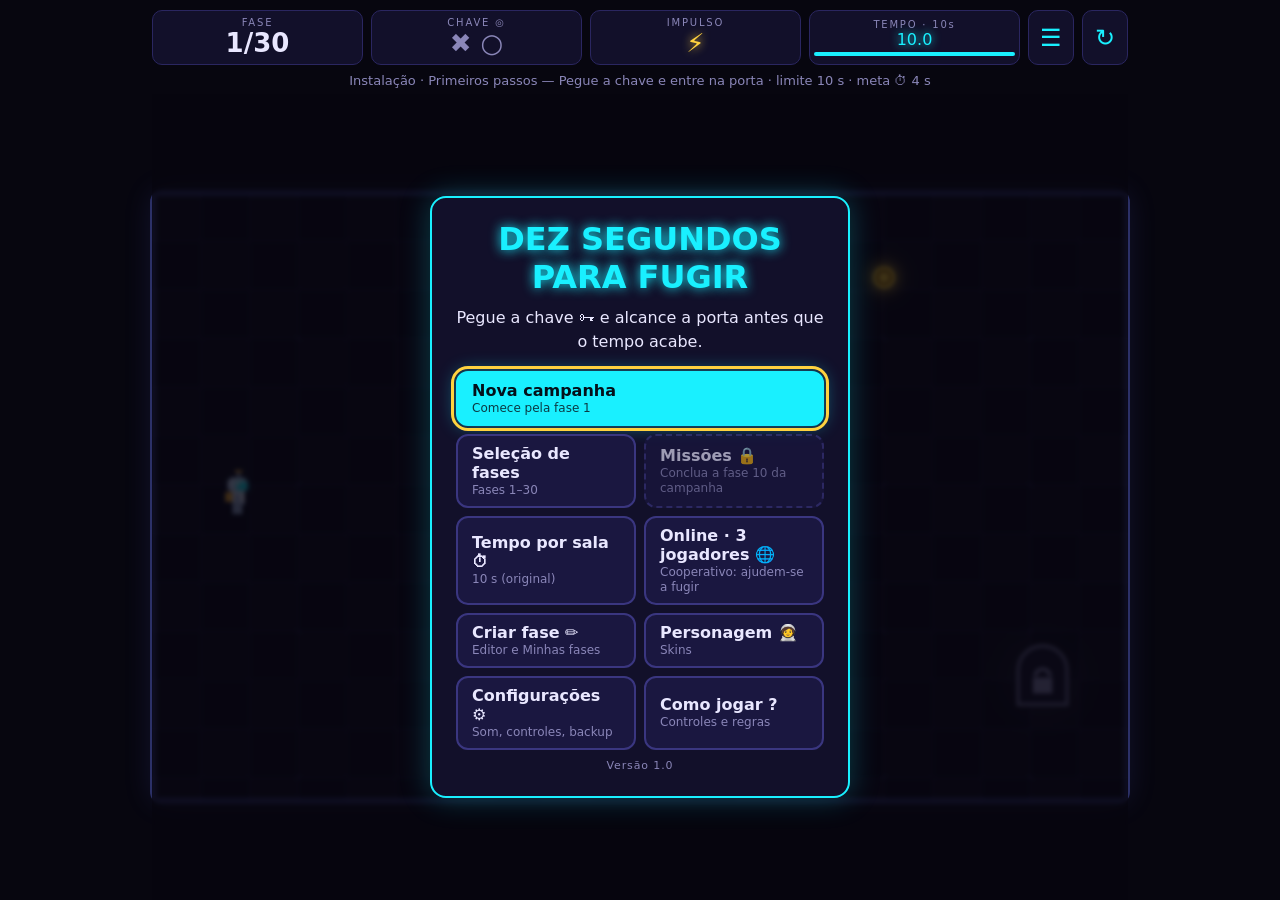
==== commit a3ed04b3: "Online: anfitrião escolhe 1 a 3 jogadores; papéis acumulados; fases com mínimo de jogadores Co-Autho" ====
--- a/index.html
+++ b/index.html
@@ -108,8 +108,12 @@
           <div class="panel panel-wide">
             <h1>Sala <span id="co-code-big" class="co-code"></span></h1>
             <div class="co-row"><button id="co-copy" class="btn btn-ghost">📋 Copiar convite</button></div>
+            <div class="co-h">Quantos jogadores?</div>
+            <div id="co-size" class="co-sizes" role="radiogroup" aria-label="Quantidade de jogadores da sala"></div>
+            <p id="co-size-note" class="notes"></p>
             <ul id="co-slots" class="co-slots" aria-label="Jogadores da sala"></ul>
             <div class="co-h">Escolha seu papel</div>
+            <p id="co-roles-note" class="notes"></p>
             <div id="co-roles" class="co-roles" role="radiogroup" aria-label="Papéis"></div>
             <label class="co-field"><span>Fase</span><select id="co-level" aria-describedby="co-level-note"></select></label>
             <p id="co-level-note" class="notes"></p>
--- a/style.css
+++ b/style.css
@@ -424,3 +424,6 @@
 body.co-playing #hud, body.co-playing #hint { display: none; }
 #co-pad { order: 1; } .co-acts { order: 2; flex-direction: column; margin-left: auto; } #co-emos { order: 3; flex: 1 1 100%; }
 body:not(.touch) #co-bottom { justify-content: center; } body:not(.touch) .co-acts { flex-direction: row; margin-left: 0; } body:not(.touch) #co-emos { flex: 1 1 auto; order: 1; } body:not(.touch) .co-acts { order: 2; }
+
+.co-sizes { display: flex; gap: 8px; margin: 4px 0; } .co-sizes button { flex: 1; min-height: 44px; border-radius: 10px; border: 2px solid #3a3680; background: #1a1740; color: var(--text, #e9e7ff); font-weight: 700; font-size: 15px; cursor: pointer; }
+.co-sizes button[aria-checked="true"] { border-color: #19f0ff; background: #12335a; } .co-sizes button:disabled { opacity: .6; cursor: default; }
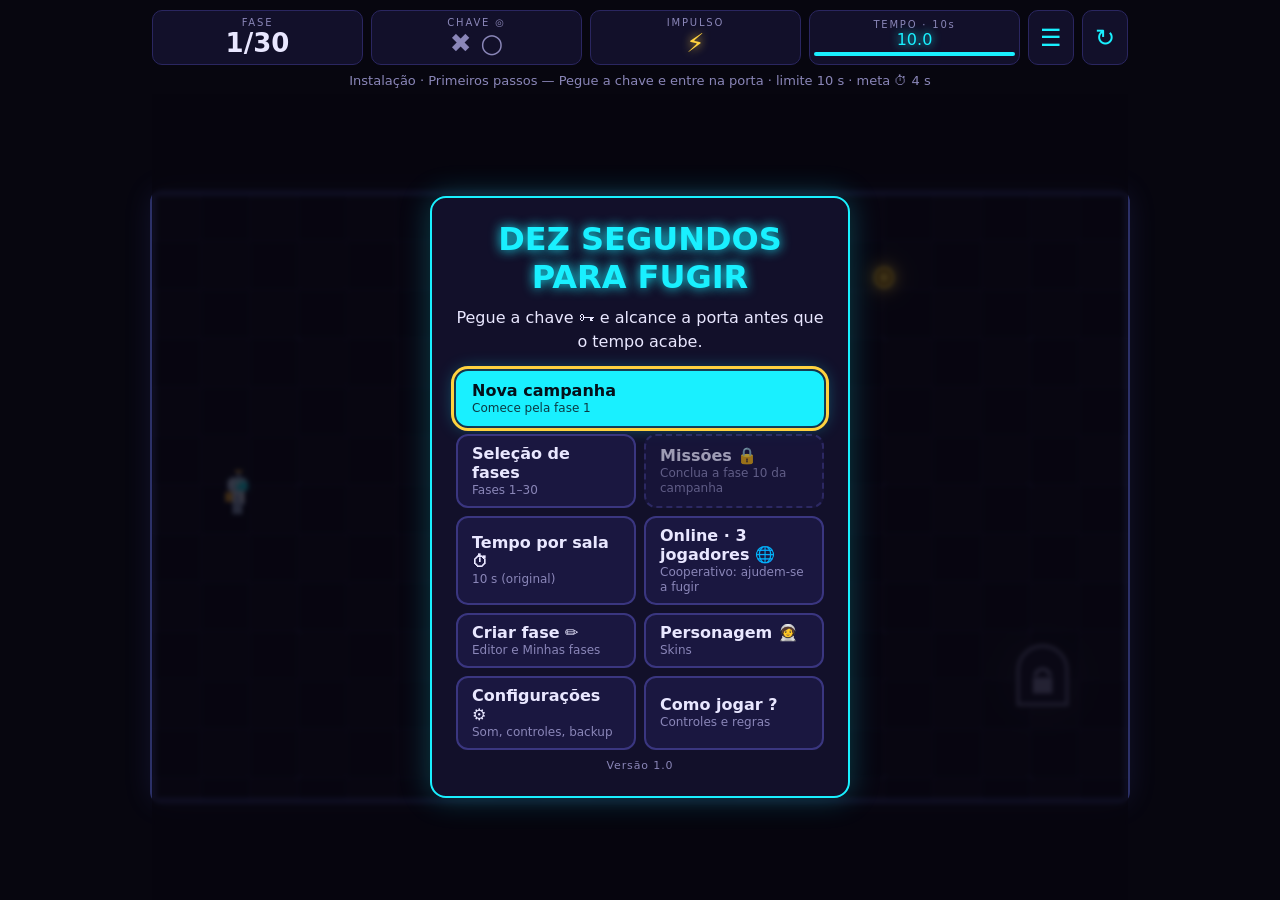
==== commit 48679b46: "Online: tempo configurável, prontos e carga sincronizada, prazo compartilhado, saída em área, mecani" ====
--- a/index.html
+++ b/index.html
@@ -117,8 +117,13 @@
             <div id="co-roles" class="co-roles" role="radiogroup" aria-label="Papéis"></div>
             <label class="co-field"><span>Fase</span><select id="co-level" aria-describedby="co-level-note"></select></label>
             <p id="co-level-note" class="notes"></p>
+            <div class="co-h">Tempo por fase</div>
+            <div id="co-limit" class="co-sizes co-limits" role="radiogroup" aria-label="Tempo por fase"></div>
+            <div class="co-custom"><label for="co-limit-num">Outro valor (5 a 300 s)</label><input id="co-limit-num" type="number" min="5" max="300" step="1" inputmode="numeric"><button id="co-limit-set" class="btn btn-ghost" type="button">Usar</button></div>
+            <p id="co-limit-note" class="notes" role="status"></p>
             <p id="co-start-note" class="notes" role="status"></p>
             <div class="ov-actions">
+              <button id="co-ready" class="btn btn-ghost" aria-pressed="false">✔ Estou pronto</button>
               <button id="co-start" class="btn">Começar ▶</button>
               <button id="co-leave" class="btn btn-ghost">Sair da sala</button>
             </div>
@@ -128,9 +133,10 @@
           <div id="co-hud">
             <div class="co-h1"><b id="co-lvname"></b><span id="co-att"></span><span id="co-ping"></span></div>
             <div class="co-h2"><span id="co-timer">--</span><span class="bar"><i id="co-bar"></i></span><span id="co-key"></span></div>
+            <div class="co-h3"><span id="co-exit"></span></div>
             <div id="co-chips"></div>
           </div>
-          <div id="co-cwrap"><div id="co-banner2" role="status" aria-live="polite"></div><canvas id="co-canvas" aria-label="Área do jogo cooperativo. Use as setas ou WASD para andar; teclas 1 a 6 enviam mensagens rápidas."></canvas><div id="co-result" class="hidden"></div></div>
+          <div id="co-cwrap"><div id="co-banner2" role="status" aria-live="polite"></div><canvas id="co-canvas" aria-label="Área do jogo cooperativo. Use as setas ou WASD para andar; teclas 1 a 6 enviam mensagens rápidas."></canvas><div id="co-result" class="hidden"></div><div id="co-load" class="hidden" role="status"></div></div>
           <div id="co-hint"></div>
           <div id="co-bottom">
             <div id="co-pad" aria-label="Controles de direção">
@@ -139,6 +145,7 @@
               <button class="dir right" data-k="r" aria-label="Direita">▶</button>
               <button class="dir down" data-k="d" aria-label="Baixo">▼</button>
             </div>
+            <div id="co-marks" aria-label="Marcações rápidas no mapa"></div>
             <div id="co-emos" aria-label="Mensagens rápidas"></div>
             <div class="co-acts"><button id="co-restart" class="btn btn-ghost">↻ Reiniciar</button><button id="co-menu" class="btn btn-ghost">☰ Menu</button></div>
           </div>
--- a/style.css
+++ b/style.css
@@ -427,3 +427,14 @@
 
 .co-sizes { display: flex; gap: 8px; margin: 4px 0; } .co-sizes button { flex: 1; min-height: 44px; border-radius: 10px; border: 2px solid #3a3680; background: #1a1740; color: var(--text, #e9e7ff); font-weight: 700; font-size: 15px; cursor: pointer; }
 .co-sizes button[aria-checked="true"] { border-color: #19f0ff; background: #12335a; } .co-sizes button:disabled { opacity: .6; cursor: default; }
+
+.co-limits button { min-height: 40px; font-size: 14px; padding: 0 4px; } .co-limits { flex-wrap: wrap; } .co-limits button { flex: 1 1 52px; }
+.co-custom { display: flex; gap: 8px; align-items: center; margin: 6px 0; flex-wrap: wrap; } .co-custom label { font-size: 13px; color: var(--dim); }
+.co-custom input { width: 84px; min-height: 40px; border-radius: 10px; border: 2px solid #3a3680; background: #1a1740; color: var(--text, #e9e7ff); font-size: 16px; padding: 0 8px; }
+.co-slot.ready { border-color: var(--green); } .co-slot .rd { color: var(--green); font-weight: 700; }
+#co-ready[aria-pressed="true"] { border-color: var(--green); color: var(--green); }
+.co-h3 { font-size: 13px; font-weight: 700; color: var(--cyan); min-height: 16px; } .co-h3.ok { color: var(--green); }
+#co-marks { display: flex; gap: 4px; flex-wrap: wrap; justify-content: center; flex: 1 1 100%; order: 4; }
+#co-marks button { min-height: 40px; padding: 0 10px; border-radius: 10px; border: 2px solid #3a3680; background: #1a1740; color: var(--text, #e9e7ff); font-size: 13px; font-weight: 700; touch-action: manipulation; }
+#co-marks button.armed { border-color: var(--gold); background: rgba(255, 210, 63, .18); color: var(--gold); }
+#co-load { position: absolute; inset: 0; display: flex; align-items: center; justify-content: center; text-align: center; background: rgba(7, 6, 15, .78); z-index: 2; padding: 12px; font-weight: 700; font-size: 18px; color: var(--cyan); }
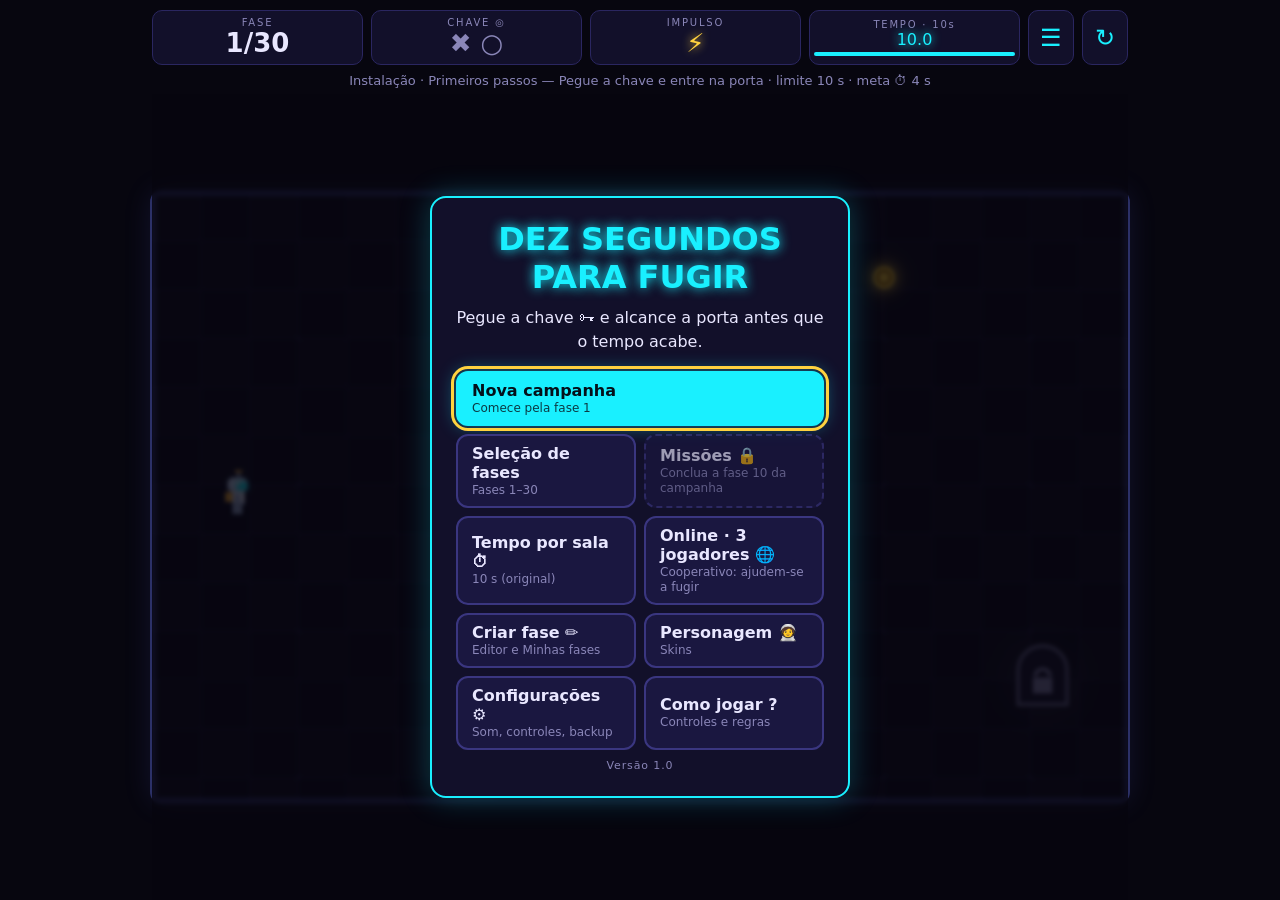
==== commit debd5e0c: "Modalidade Dupla/Trio com filtro obrigatório de mapas no servidor; Expedição de 6 fases com transiçã" ====
--- a/index.html
+++ b/index.html
@@ -108,14 +108,18 @@
           <div class="panel panel-wide">
             <h1>Sala <span id="co-code-big" class="co-code"></span></h1>
             <div class="co-row"><button id="co-copy" class="btn btn-ghost">📋 Copiar convite</button></div>
-            <div class="co-h">Quantos jogadores?</div>
-            <div id="co-size" class="co-sizes" role="radiogroup" aria-label="Quantidade de jogadores da sala"></div>
+            <div class="co-h">Modalidade</div>
+            <div id="co-size" class="co-sizes" role="radiogroup" aria-label="Modalidade da sala: Dupla ou Trio"></div>
             <p id="co-size-note" class="notes"></p>
+            <p id="co-vagas" class="notes" role="status"></p>
             <ul id="co-slots" class="co-slots" aria-label="Jogadores da sala"></ul>
             <div class="co-h">Escolha seu papel</div>
             <p id="co-roles-note" class="notes"></p>
             <div id="co-roles" class="co-roles" role="radiogroup" aria-label="Papéis"></div>
-            <label class="co-field"><span>Fase</span><select id="co-level" aria-describedby="co-level-note"></select></label>
+            <div class="co-h">O que jogar</div>
+            <div id="co-mode" class="co-sizes" role="radiogroup" aria-label="Expedição ou mapa avulso"></div>
+            <div id="co-exp" class="co-exp hidden"></div>
+            <label class="co-field" id="co-free"><span>Mapa</span><select id="co-level" aria-describedby="co-level-note"></select></label>
             <p id="co-level-note" class="notes"></p>
             <div class="co-h">Tempo por fase</div>
             <div id="co-limit" class="co-sizes co-limits" role="radiogroup" aria-label="Tempo por fase"></div>
--- a/style.css
+++ b/style.css
@@ -438,3 +438,18 @@
 #co-marks button { min-height: 40px; padding: 0 10px; border-radius: 10px; border: 2px solid #3a3680; background: #1a1740; color: var(--text, #e9e7ff); font-size: 13px; font-weight: 700; touch-action: manipulation; }
 #co-marks button.armed { border-color: var(--gold); background: rgba(255, 210, 63, .18); color: var(--gold); }
 #co-load { position: absolute; inset: 0; display: flex; align-items: center; justify-content: center; text-align: center; background: rgba(7, 6, 15, .78); z-index: 2; padding: 12px; font-weight: 700; font-size: 18px; color: var(--cyan); }
+/* lobby: os botões (Estou pronto / Começar / Sair) ficam SEMPRE visíveis na base da tela, mesmo em telas baixas */
+#co-lobby .panel { overflow: visible; max-height: none; }
+#co-lobby .ov-actions { position: sticky; bottom: -8px; z-index: 4; background: var(--panel, #12102a); padding: 10px 0 8px; margin-top: 10px; border-top: 1px solid #3a3680; display: flex; gap: 8px; flex-wrap: wrap; justify-content: center; }
+#co-lobby .ov-actions .btn { min-height: 44px; }
+
+#co-diag { position: absolute; left: 6px; bottom: 6px; z-index: 5; margin: 0; padding: 6px 8px; font: 11px/1.35 ui-monospace, Menlo, Consolas, monospace; color: #b9ffd8; background: rgba(7, 6, 15, .82); border: 1px solid #39ff88; border-radius: 8px; pointer-events: none; max-width: calc(100% - 12px); white-space: pre-wrap; }
+#co-diag.hidden { display: none; }
+#co-load { white-space: pre-line; font-size: 16px; }
+
+.co-exp { background: #12102a; border: 2px solid #3a3680; border-radius: 12px; padding: 10px 12px; margin: 6px 0; font-size: 13px; }
+.co-exp h2 { margin: 0 0 6px; font-size: 14px; color: var(--cyan); } .co-exp ol { margin: 4px 0 8px; padding-left: 22px; } .co-exp li { margin: 2px 0; } .co-exp li.done { color: var(--green); } .co-exp li.cur { color: var(--gold); font-weight: 700; }
+.co-exp .row { display: flex; gap: 8px; flex-wrap: wrap; margin-top: 6px; } .co-exp .row .btn { min-height: 40px; font-size: 13px; padding: 6px 10px; }
+.co-exp .small { color: var(--dim); font-size: 12px; margin: 4px 0; }
+#co-result .panel h1 { font-size: 22px; } #co-result .co-stats { text-align: left; font-size: 14px; margin: 6px 0; line-height: 1.5; } #co-result .co-who { font-size: 13px; color: var(--dim); margin: 6px 0; }
+#co-result .panel { max-height: 100%; overflow-y: auto; }
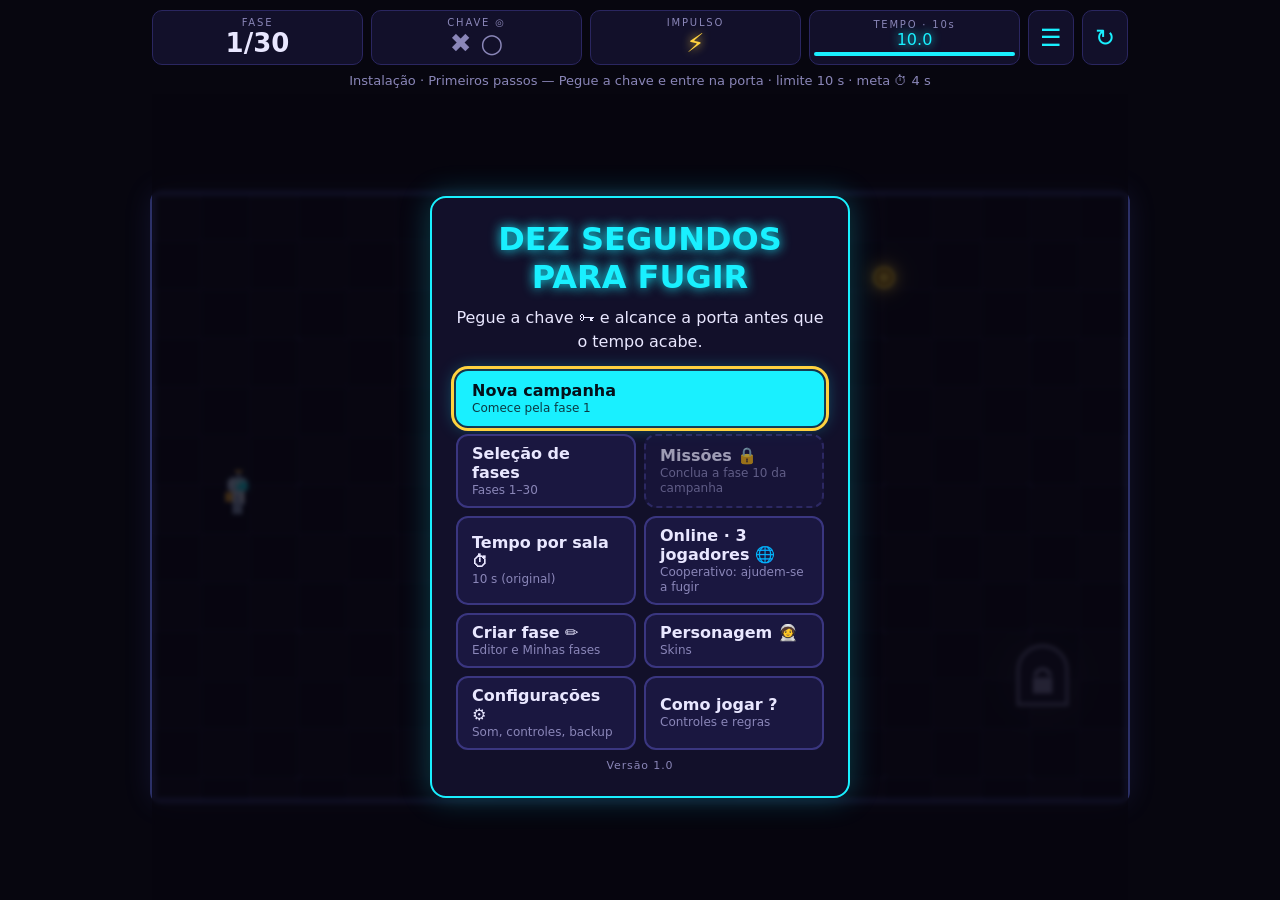
==== commit 3e1f6c56: "Dificuldade (fácil/normal/difícil), 12 mapas novos II x3 variantes, portais e drones no modo coopera" ====
--- a/index.html
+++ b/index.html
@@ -112,6 +112,9 @@
             <div id="co-size" class="co-sizes" role="radiogroup" aria-label="Modalidade da sala: Dupla ou Trio"></div>
             <p id="co-size-note" class="notes"></p>
             <p id="co-vagas" class="notes" role="status"></p>
+            <div class="co-h">Dificuldade</div>
+            <div id="co-diff" class="co-sizes" role="radiogroup" aria-label="Dificuldade: fácil, normal ou difícil"></div>
+            <p id="co-diff-note" class="notes"></p>
             <ul id="co-slots" class="co-slots" aria-label="Jogadores da sala"></ul>
             <div class="co-h">Escolha seu papel</div>
             <p id="co-roles-note" class="notes"></p>
@@ -125,6 +128,7 @@
             <div id="co-limit" class="co-sizes co-limits" role="radiogroup" aria-label="Tempo por fase"></div>
             <div class="co-custom"><label for="co-limit-num">Outro valor (5 a 300 s)</label><input id="co-limit-num" type="number" min="5" max="300" step="1" inputmode="numeric"><button id="co-limit-set" class="btn btn-ghost" type="button">Usar</button></div>
             <p id="co-limit-note" class="notes" role="status"></p>
+            <p id="co-summary" class="co-summary" role="status"></p>
             <p id="co-start-note" class="notes" role="status"></p>
             <div class="ov-actions">
               <button id="co-ready" class="btn btn-ghost" aria-pressed="false">✔ Estou pronto</button>
--- a/style.css
+++ b/style.css
@@ -453,3 +453,5 @@
 .co-exp .small { color: var(--dim); font-size: 12px; margin: 4px 0; }
 #co-result .panel h1 { font-size: 22px; } #co-result .co-stats { text-align: left; font-size: 14px; margin: 6px 0; line-height: 1.5; } #co-result .co-who { font-size: 13px; color: var(--dim); margin: 6px 0; }
 #co-result .panel { max-height: 100%; overflow-y: auto; }
+
+.co-summary { background: #12102a; border: 2px solid var(--cyan); border-radius: 10px; padding: 8px 10px; margin: 8px 0 4px; font-size: 13px; line-height: 1.45; }
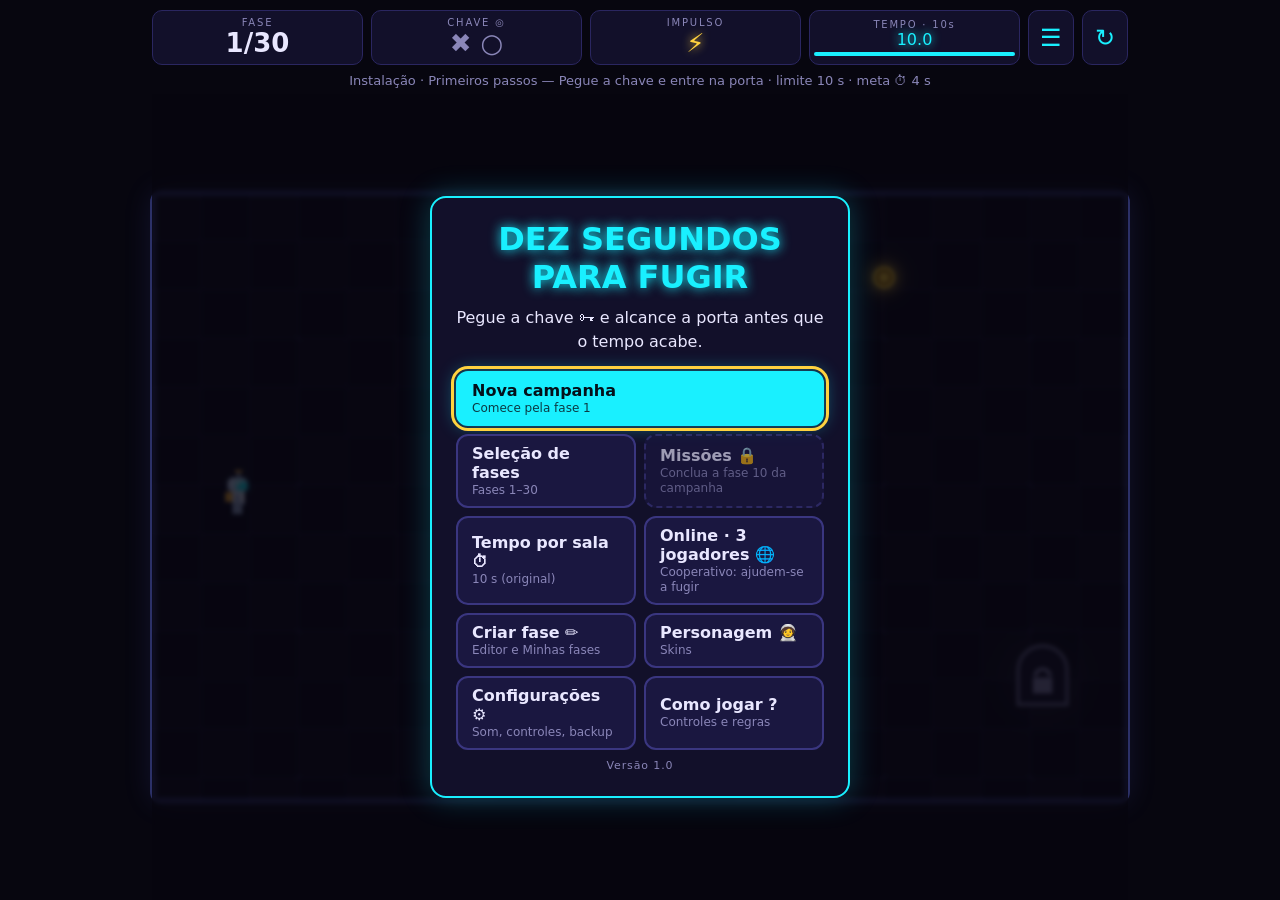
==== commit 23bd40db: "Resgate cooperativo: regra Classico/Resgate no lobby, queda e resgate de 1,5 s, protecao, posicao se" ====
--- a/index.html
+++ b/index.html
@@ -115,6 +115,9 @@
             <div class="co-h">Dificuldade</div>
             <div id="co-diff" class="co-sizes" role="radiogroup" aria-label="Dificuldade: fácil, normal ou difícil"></div>
             <p id="co-diff-note" class="notes"></p>
+            <div class="co-h">Regra</div>
+            <div id="co-rule" class="co-sizes" role="radiogroup" aria-label="Regra: Clássico ou Resgate"></div>
+            <p id="co-rule-note" class="notes"></p>
             <ul id="co-slots" class="co-slots" aria-label="Jogadores da sala"></ul>
             <div class="co-h">Escolha seu papel</div>
             <p id="co-roles-note" class="notes"></p>
@@ -155,6 +158,7 @@
             </div>
             <div id="co-marks" aria-label="Marcações rápidas no mapa"></div>
             <div id="co-emos" aria-label="Mensagens rápidas"></div>
+            <button id="co-rescue" class="hidden" type="button" aria-label="Resgatar amigo caído (segure)">🛟 Resgatar</button>
             <div class="co-acts"><button id="co-restart" class="btn btn-ghost">↻ Reiniciar</button><button id="co-menu" class="btn btn-ghost">☰ Menu</button></div>
           </div>
           <div id="co-pop" class="hidden"><div class="panel">
--- a/style.css
+++ b/style.css
@@ -411,6 +411,9 @@
 #co-result .panel { max-width: 340px; text-align: center; padding: 14px 18px; } #co-result p { margin-bottom: 10px; }
 #co-hint { font-size: 12px; color: var(--dim); text-align: center; flex: none; line-height: 1.3; }
 #co-bottom { display: flex; gap: 8px; align-items: center; justify-content: space-between; flex: none; padding-bottom: 6px; flex-wrap: wrap; }
+#co-rescue { min-height: 56px; min-width: 110px; padding: 0 14px; border-radius: 14px; border: 2px solid #3a3680; background: #1a1740; color: var(--gold, #ffd23f); font-size: 16px; font-weight: 800; touch-action: none; user-select: none; -webkit-user-select: none; order: 1; }
+#co-rescue.hidden { display: none; }
+#co-rescue.active, #co-rescue.near { border-color: var(--gold, #ffd23f); background: rgba(255, 210, 63, .22); }
 #co-pad { display: none; position: relative; width: 150px; height: 112px; flex: none; }
 body.touch #co-pad { display: block; }
 #co-pad .dir { position: absolute; width: 50px; height: 50px; border-radius: 12px; border: 2px solid #3a3680; background: #1a1740; color: var(--cyan); font-size: 22px; touch-action: none; }
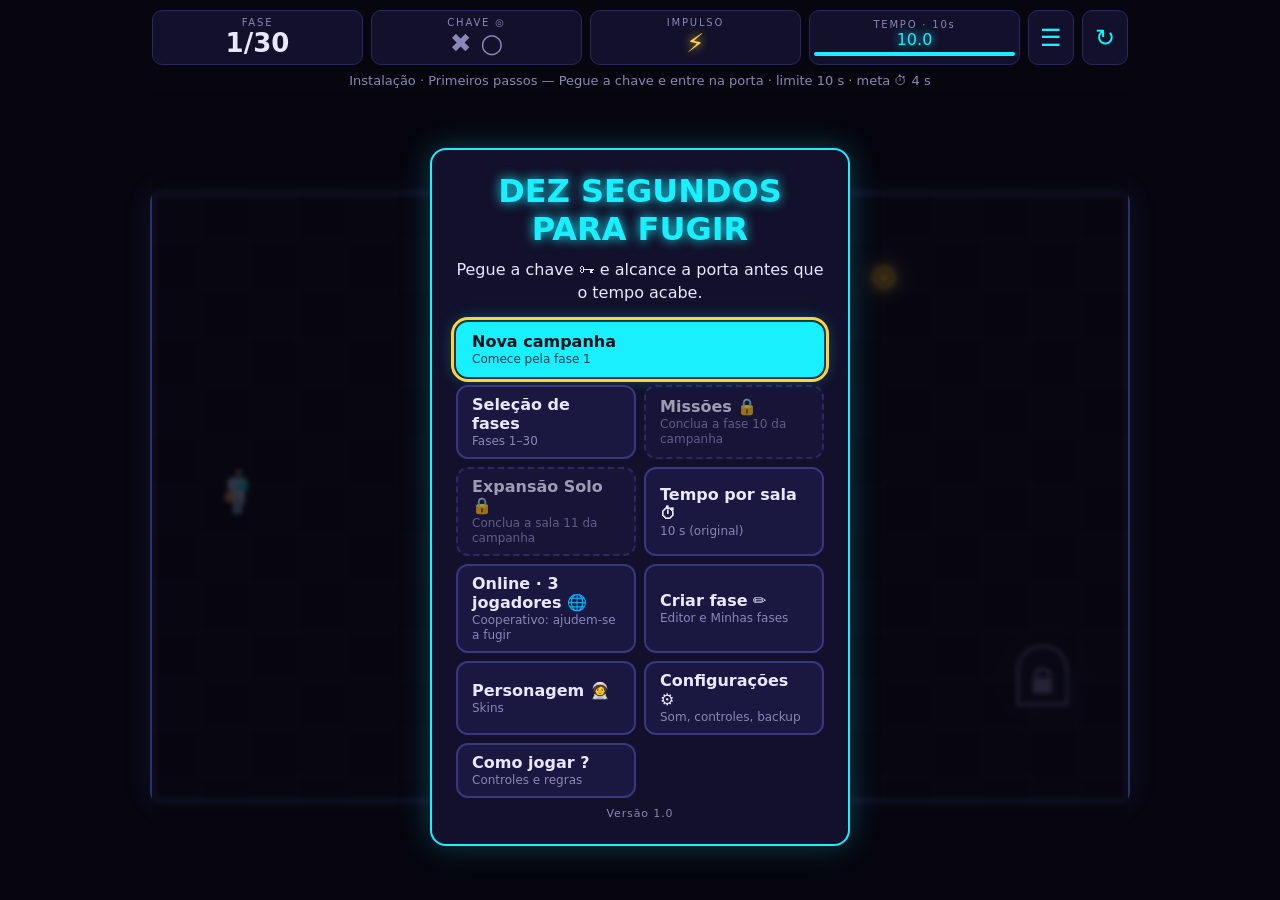
==== commit 4084ee3c: "ajuste" ====
--- a/index.html
+++ b/index.html
@@ -202,11 +202,11 @@
       </div>
       <div id="missions" class="hidden">
         <div class="panel panel-wide">
-          <h1>Missões</h1>
+          <h1 id="mis-title">Missões</h1>
           <p id="mis-info" class="lead"></p>
           <div id="mis-filter" role="radiogroup" aria-label="Filtrar por tipo"></div>
           <div id="mis-grid"></div>
-          <p class="notes">Missões não alteram moedas, medalhas nem recordes da campanha. Concluir em qualquer tempo vale; em 10 s você ganha também o selo "Desafio original".</p>
+          <p id="mis-note" class="notes">Missões não alteram moedas, medalhas nem recordes da campanha. Concluir em qualquer tempo vale; em 10 s você ganha também o selo "Desafio original".</p>
           <button id="mis-back" class="btn btn-ghost">Voltar</button>
         </div>
       </div>
@@ -273,6 +273,7 @@
 
   <script src="levels.js"></script>
   <script src="missions.js"></script>
+  <script src="expansao_solo.js"></script>
   <script src="mapkit.js"></script>
   <script src="engine.js"></script>
   <script src="audio.js"></script>
